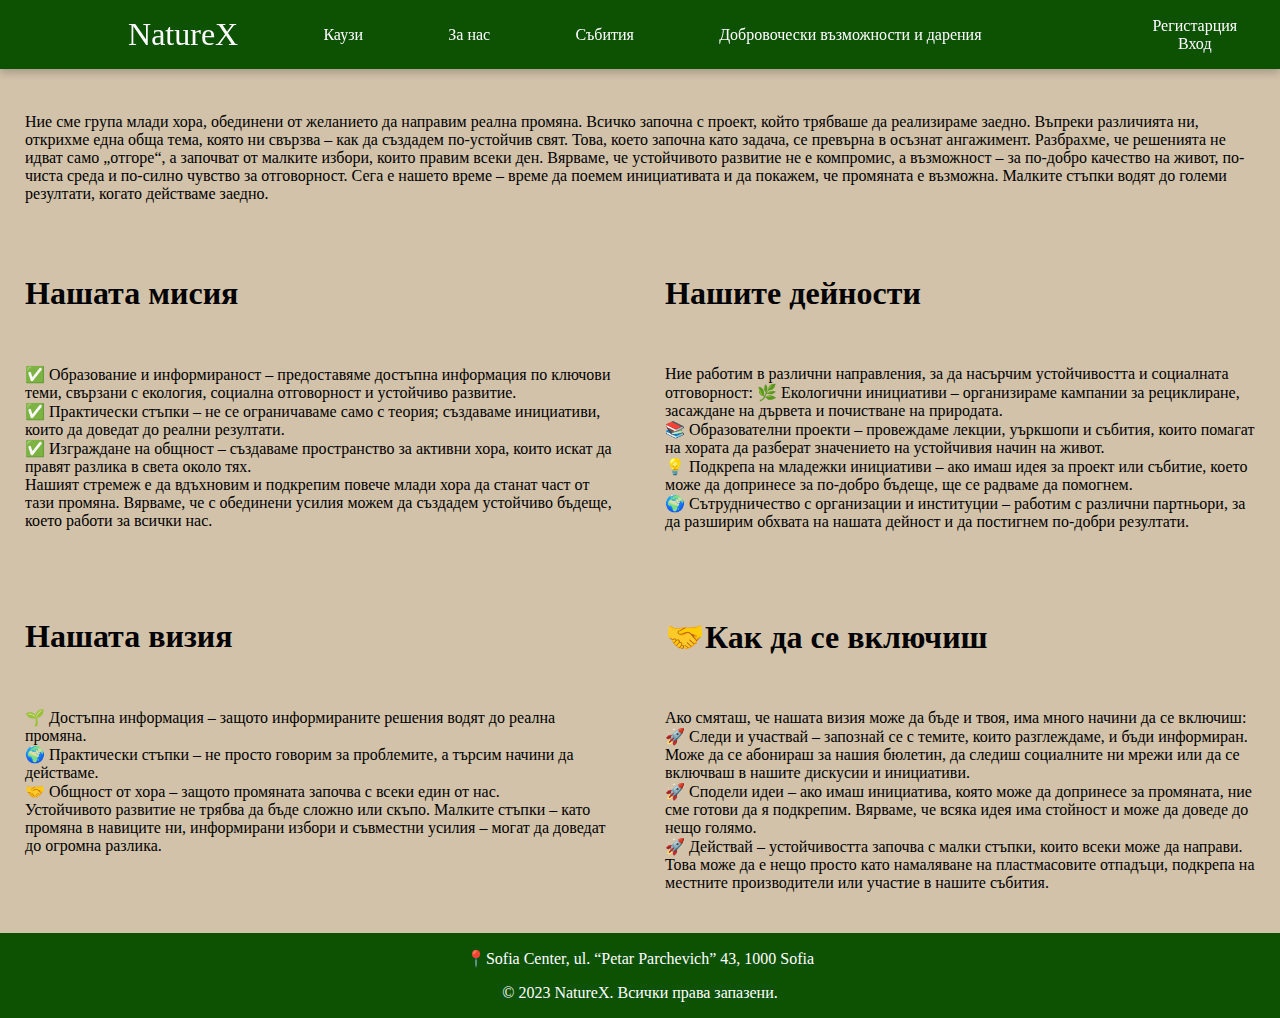
==== static/pages/about-us.html @ 4e0ee805 "initial commit" ====
<!DOCTYPE html>
<html lang="en">
<head>
    <meta charset="UTF-8">
    <title>About us</title>
    <link rel="stylesheet" href="../assets/css/style.css">
</head>
<body>
<header>
    <nav>
        <ul>
            <li><a id="logo" href="index.html">NatureX</a></li>
            <li class="dropdown">
                Каузи
                <ul class="dropdown-menu">
                    <li><a href="causes.html">Нашите каузи</a></li>
                    <li><a href="european-initiatives.html">Европейски иницативи</a></li>
                </ul>
            </li>
            <li class="dropdown">
                За нас
                <ul class="dropdown-menu">
                    <li><a href="about-us.html">За нас</a></li>
                    <li><a href="our-team.html">Кои сме ние?</a></li>
                    <li><a href="partner-organizations.html">Партньорски организации</a></li>
                </ul>
            </li>
            <li class="dropdown">
                Събития
                <ul class="dropdown-menu">
                    <li><a href="events.html">Събития</a></li>
                    <li><a href="gallery.html">Галерия</a></li>
                </ul>
            </li>
            <li class="dropdown">
                Добровочески възможности и дарения
                <ul class="dropdown-menu">
                    <li><a href="volunteer-opportunities-and-donations.html">Добровочески възможности и дарения</a></li>
                    <li><a href="blog.html">Блог</a></li>
                </ul>
            </li>
        </ul>
        <div class="header-div">
            <a href="register.html">Регистарция</a>
            <a href="login.html">Вход</a>
        </div>
    </nav>
</header>
<main>
    <div class="container">
        <p>
            Ние сме група млади хора, обединени от желанието да направим реална промяна. Всичко започна с проект, който
            трябваше да реализираме заедно. Въпреки различията ни, открихме една обща тема, която ни свързва – как да
            създадем по-устойчив свят.
            Това, което започна като задача, се превърна в осъзнат ангажимент. Разбрахме, че решенията не идват само
            „отгоре“, а започват от малките избори, които правим всеки ден. Вярваме, че устойчивото развитие не е
            компромис, а възможност – за по-добро качество на живот, по-чиста среда и по-силно чувство за отговорност.
            Сега е нашето време – време да поемем инициативата и да покажем, че промяната е възможна. Малките стъпки
            водят до големи резултати, когато действаме заедно.
        </p>
    </div>
    <div class="container" id="about-us">
        <div class="section">
            <h1>Нашата мисия</h1>
            <p>✅ Образование и информираност – предоставяме достъпна информация по ключови теми, свързани с екология,
                социална отговорност и устойчиво развитие.<br>
                ✅ Практически стъпки – не се ограничаваме само с теория; създаваме инициативи, които да доведат до
                реални резултати.<br>
                ✅ Изграждане на общност – създаваме пространство за активни хора, които искат да правят разлика в света
                около тях.<br>
                Нашият стремеж е да вдъхновим и подкрепим повече млади хора да станат част от тази промяна. Вярваме, че
                с обединени усилия можем да създадем устойчиво бъдеще, което работи за всички нас.
            </p>
        </div>
        <div class="section">
            <h1>Нашите дейности</h1>
            <p>
                Ние работим в различни направления, за да насърчим устойчивостта и социалната отговорност:
                🌿 Екологични инициативи – организираме кампании за рециклиране, засаждане на дървета и почистване на
                природата.<br>
                📚 Образователни проекти – провеждаме лекции, уъркшопи и събития, които помагат на хората да разберат
                значението на устойчивия начин на живот.<br>
                💡 Подкрепа на младежки инициативи – ако имаш идея за проект или събитие, което може да допринесе за
                по-добро бъдеще, ще се радваме да помогнем.<br>
                🌍 Сътрудничество с организации и институции – работим с различни партньори, за да разширим обхвата на
                нашата дейност и да постигнем по-добри резултати.<br>
            </p>
        </div>
        <div class="section">
            <h1>Нашата визия</h1>
            <p>
                🌱 Достъпна информация – защото информираните решения водят до реална промяна.<br>
                🌍 Практически стъпки – не просто говорим за проблемите, а търсим начини да действаме.<br>
                🤝 Общност от хора – защото промяната започва с всеки един от нас.<br>
                Устойчивото развитие не трябва да бъде сложно или скъпо. Малките стъпки – като промяна в навиците ни,
                информирани избори и съвместни усилия – могат да доведат до огромна разлика.
            </p>
        </div>
        <div class="section">
            <h1>🤝Как да се включиш</h1>
            <p>
                Ако смяташ, че нашата визия може да бъде и твоя, има много начини да се включиш:<br>
                🚀 Следи и участвай – запознай се с темите, които разглеждаме, и бъди информиран. Може да се абонираш за
                нашия бюлетин, да следиш социалните ни мрежи или да се включваш в нашите дискусии и инициативи.<br>
                🚀 Сподели идеи – ако имаш инициатива, която може да допринесе за промяната, ние сме готови да я
                подкрепим. Вярваме, че всяка идея има стойност и може да доведе до нещо голямо.<br>
                🚀 Действай – устойчивостта започва с малки стъпки, които всеки може да направи. Това може да е нещо
                просто като намаляване на пластмасовите отпадъци, подкрепа на местните производители или участие в
                нашите събития.
            </p>
        </div>
    </div>
</main>
<footer>
    <p>📍Sofia Center, ul. “Petar Parchevich” 43, 1000 Sofia</p>
    <p>&copy; 2023 NatureX. Всички права запазени.</p>
</footer>
</body>
</html>
---- static/assets/css/style.css ----
body {
    margin: 0;
    padding-top: 8vh;
    background-color: rgba(189, 165, 130, 0.68);
    display: flex;
    flex-direction: column;
    min-height: 100vh;
}

main {
    flex: 1;
}

#logo {
    font-family: "Brush Script MT", cursive;
    font-size: 2rem;
}

header {
    position: fixed;
    top: 0;
    left: 0;
    width: 100%;
    background-color: #0d5103;
    box-shadow: 0 4px 8px 0 rgba(0, 0, 0, 0.2)
}

nav {
    display: flex;
    justify-content: space-around;
    align-items: center;
}

nav ul {
    display: flex;
    width: 80%;
    list-style: none;
    justify-content: space-evenly;
    color: #ffffff;
    padding: 0
}

nav ul li {
    position: relative;
    display: inline-block;
    align-content: center;
    cursor: pointer;
}

nav ul li a {
    text-decoration: none;
    color: #ffffff;
}

nav ul li a:hover {
    opacity: 0.7;
}

.header-div {
    text-align: center;
    display: flex;
    flex-direction: column;
}

.header-div a {
    text-decoration: none;
    color: #ffffff;
}

.header-div a:hover {
    opacity: 0.7;
}

.dropdown-menu {
    padding: 10px;
    display: none;
    position: absolute;
    background-color: #0d5103;
    min-width: 120px;
    text-align: center;
    left: 0;
    border-radius: 0 0 10px 10px;
}

.dropdown-menu li {
    display: block;
    padding: 10px;
}

.dropdown:hover .dropdown-menu {
    display: block;
}

.container {
    color: black;
    margin: 15px;
    padding: 10px;
}

.centered-container {
    color: black;
    margin: auto;
    padding: 10px;
    text-align: center;
}

.person-info {
    display: flex;
    align-items: center;
    align-content: space-between;
    gap: 20px;
}

.person-info img {
    max-width: 200px;
    height: auto;
    padding-left: 70px;
}

#about-us {
    display: grid;
    grid-template-columns: repeat(2, 1fr);
    grid-template-rows: repeat(2, auto);
    gap: 50px;
    align-items: start;
}

.section {
    display: flex;
    flex-direction: column;
    gap: 15px;
}

.centered-main {
    display: flex;
    flex-direction: column;
    justify-content: center;
    align-items: center;
    min-height: calc(100vh - 8vh - 60px);
    padding: 20px;
    box-sizing: border-box;
}

.organization-info {
    display: flex;
    flex-direction: row;
    align-items: center;
    gap: 20px;
    max-width: 100ch;
}

.organization-info img {
    max-width: 200px;
    height: auto;
    padding-right: 70px;
}

.volunteer-opportunity-info {
    display: flex;
    flex-direction: column;
    align-items: center;
    gap: 20px;
}

.volunteer-opportunity-info img {
    max-width: 200px;
    height: auto;
}

footer {
    background-color: #0d5103;
    text-align: center;
    margin: 0;
    padding: 0;
    color: white;
}

#events-list {
    list-style: none;
}

form {
    display: flex;
    flex-direction: column;
    gap: 20px;
    padding: 40px;
    background: white;
    width: 100%;
    max-width: 400px;
    border-radius: 10px;
    box-shadow: 0 4px 8px rgba(0, 0, 0, 0.2);
}


form label {
    display: flex;
    flex-direction: column;
    gap: 8px;
    font-weight: bold;
}

form input {
    padding: 10px;
    border: 1px solid #ccc;
    border-radius: 5px;
    font-size: 16px;
}

form input:focus {
    outline: 2px solid #0d5103;
}

form button {
    background-color: #0d5103;
    color: white;
    border: none;
    padding: 12px 20px;
    border-radius: 5px;
    font-size: 16px;
    font-weight: bold;
    cursor: pointer;
    transition: all 0.3s ease;
    margin-top: 10px;
}

form button:hover {
    background-color: #0f6d04;
    transform: translateY(-2px);
    box-shadow: 0 4px 8px rgba(0, 0, 0, 0.1);
}

form button:active {
    transform: translateY(0);
    background-color: #0a3d02;
}

.error-message {
    color: red;
    display: none;
}

.checkbox-container {
    display: flex;
    align-items: center;
    gap: 10px;
    margin-top: 10px;
}

.checkbox-container input[type="checkbox"] {
    width: 20px;
    height: 20px;
    accent-color: #0d5103; /* Green color matching the site */
    cursor: pointer;
    transition: all 0.2s ease;
}

.checkbox-container input[type="checkbox"]:hover {
    transform: scale(1.1);
}

.checkbox-container label {
    font-weight: bold;
    color: black;
    font-size: 16px;
}
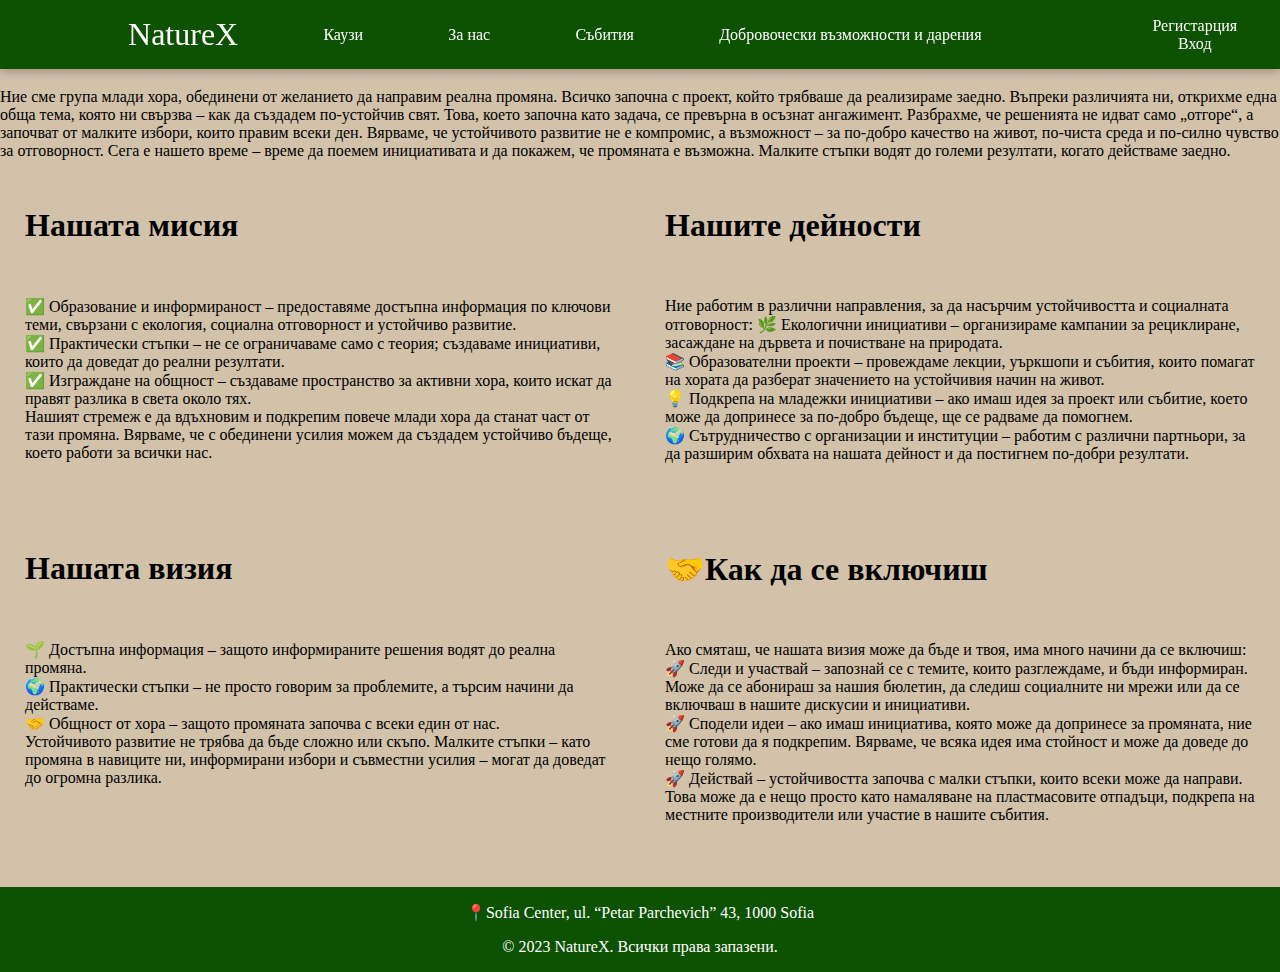
==== commit acf2b10c: "add gallery" ====
--- a/static/pages/about-us.html
+++ b/static/pages/about-us.html
@@ -47,7 +47,7 @@
     </nav>
 </header>
 <main>
-    <div class="container">
+    <div>
         <p>
             Ние сме група млади хора, обединени от желанието да направим реална промяна. Всичко започна с проект, който
             трябваше да реализираме заедно. Въпреки различията ни, открихме една обща тема, която ни свързва – как да
--- a/static/assets/css/style.css
+++ b/static/assets/css/style.css
@@ -18,6 +18,7 @@
 
 header {
     position: fixed;
+    z-index: 1000;
     top: 0;
     left: 0;
     width: 100%;
@@ -249,7 +250,7 @@
 .checkbox-container input[type="checkbox"] {
     width: 20px;
     height: 20px;
-    accent-color: #0d5103; /* Green color matching the site */
+    accent-color: #0d5103;
     cursor: pointer;
     transition: all 0.2s ease;
 }
@@ -262,4 +263,104 @@
     font-weight: bold;
     color: black;
     font-size: 16px;
+}
+
+#gallery-div {
+    display: flex;
+    flex-wrap: wrap;
+    justify-content: center;
+    gap: 20px;
+    padding: 20px;
+}
+
+#gallery-div img {
+    max-width: 45%;
+    height: auto;
+    border-radius: 8px;
+    box-shadow: 0 4px 6px rgba(0, 0, 0, 0.1);
+}
+
+
+@media screen and (max-width: 768px) {
+    body {
+        padding-top: 12vh;
+    }
+
+    header {
+        height: 12vh;
+    }
+
+    nav {
+        flex-direction: column;
+        padding: 10px 0;
+    }
+
+    nav ul {
+        flex-direction: column;
+        align-items: center;
+        gap: 15px;
+        margin-top: 10px;
+    }
+
+    #logo {
+        font-size: 1.5rem;
+    }
+
+    #about-us {
+        grid-template-columns: 1fr;
+        gap: 30px;
+    }
+
+    .person-info,
+    .organization-info {
+        flex-direction: column;
+        text-align: center;
+    }
+
+    .person-info img,
+    .organization-info img {
+        padding: 0;
+        margin: 0 auto 20px;
+    }
+
+    .volunteer-opportunity-info img {
+        max-width: 150px;
+    }
+
+    #gallery-div img {
+        max-width: 100%;
+    }
+
+    form {
+        width: 90%;
+        padding: 20px;
+    }
+
+    .dropdown-menu {
+        position: static;
+        width: 100%;
+        border-radius: 0;
+        display: none;
+        margin-top: 10px;
+    }
+
+    .dropdown:hover .dropdown-menu {
+        display: block;
+    }
+}
+
+@media screen and (max-width: 480px) {
+    .container {
+        margin: 10px;
+        padding: 5px;
+    }
+
+    nav ul li a {
+        font-size: 0.9rem;
+    }
+
+    .person-info img,
+    .organization-info img {
+        max-width: 150px;
+    }
 }